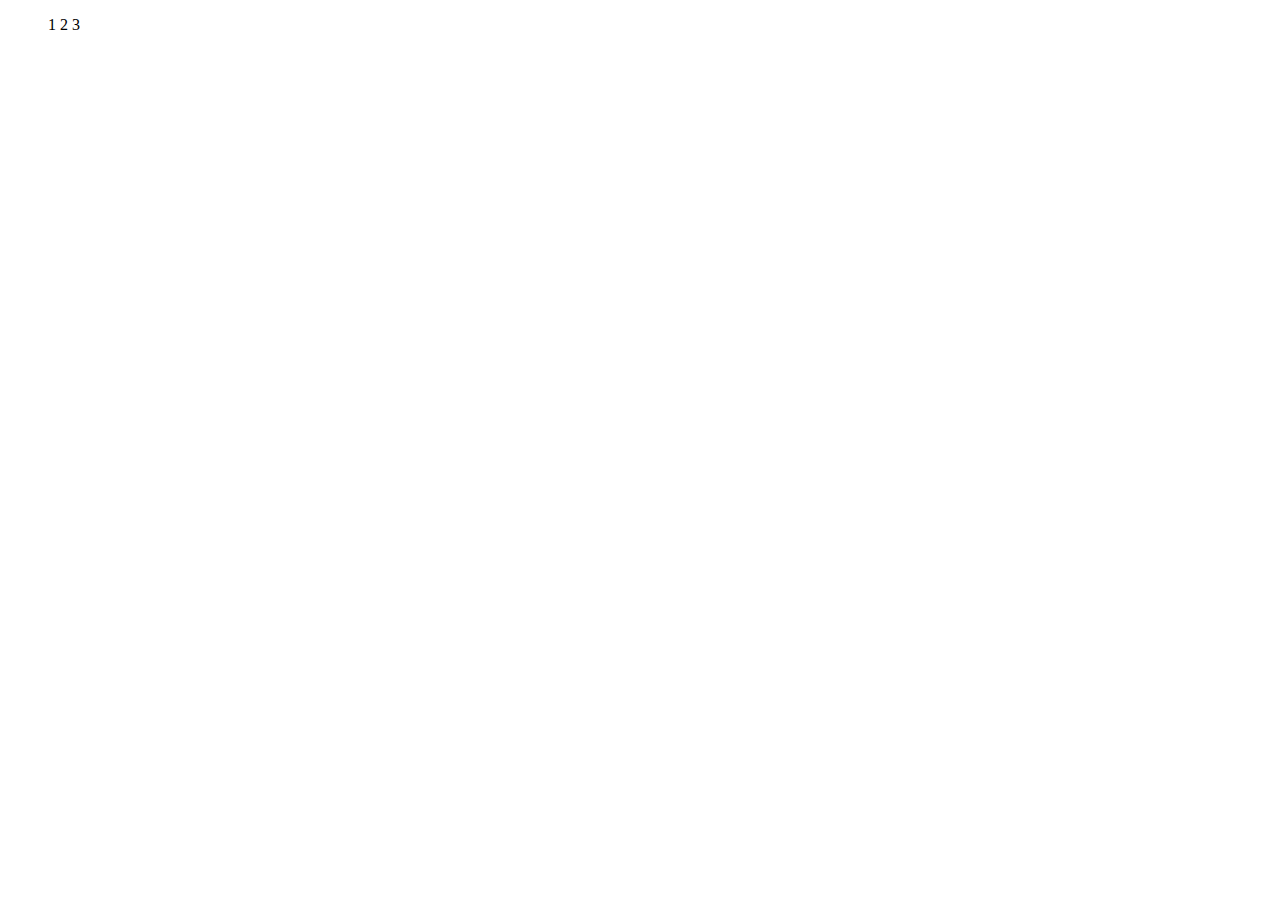
==== index.html @ 14f85557 "Update index.html" ====
<!DOCTYPE html>
<html lang="en">
<head>
    <meta charset="UTF-8">
    <meta name="viewport" content="width=device-width, initial-scale=1.0">
    <title>gitTest</title>
</head>
<body>
    <ul>
        <lu>1</lu>
        <lu>2</lu>
        <lu>3</lu>
    </ul>
</body>
</html>
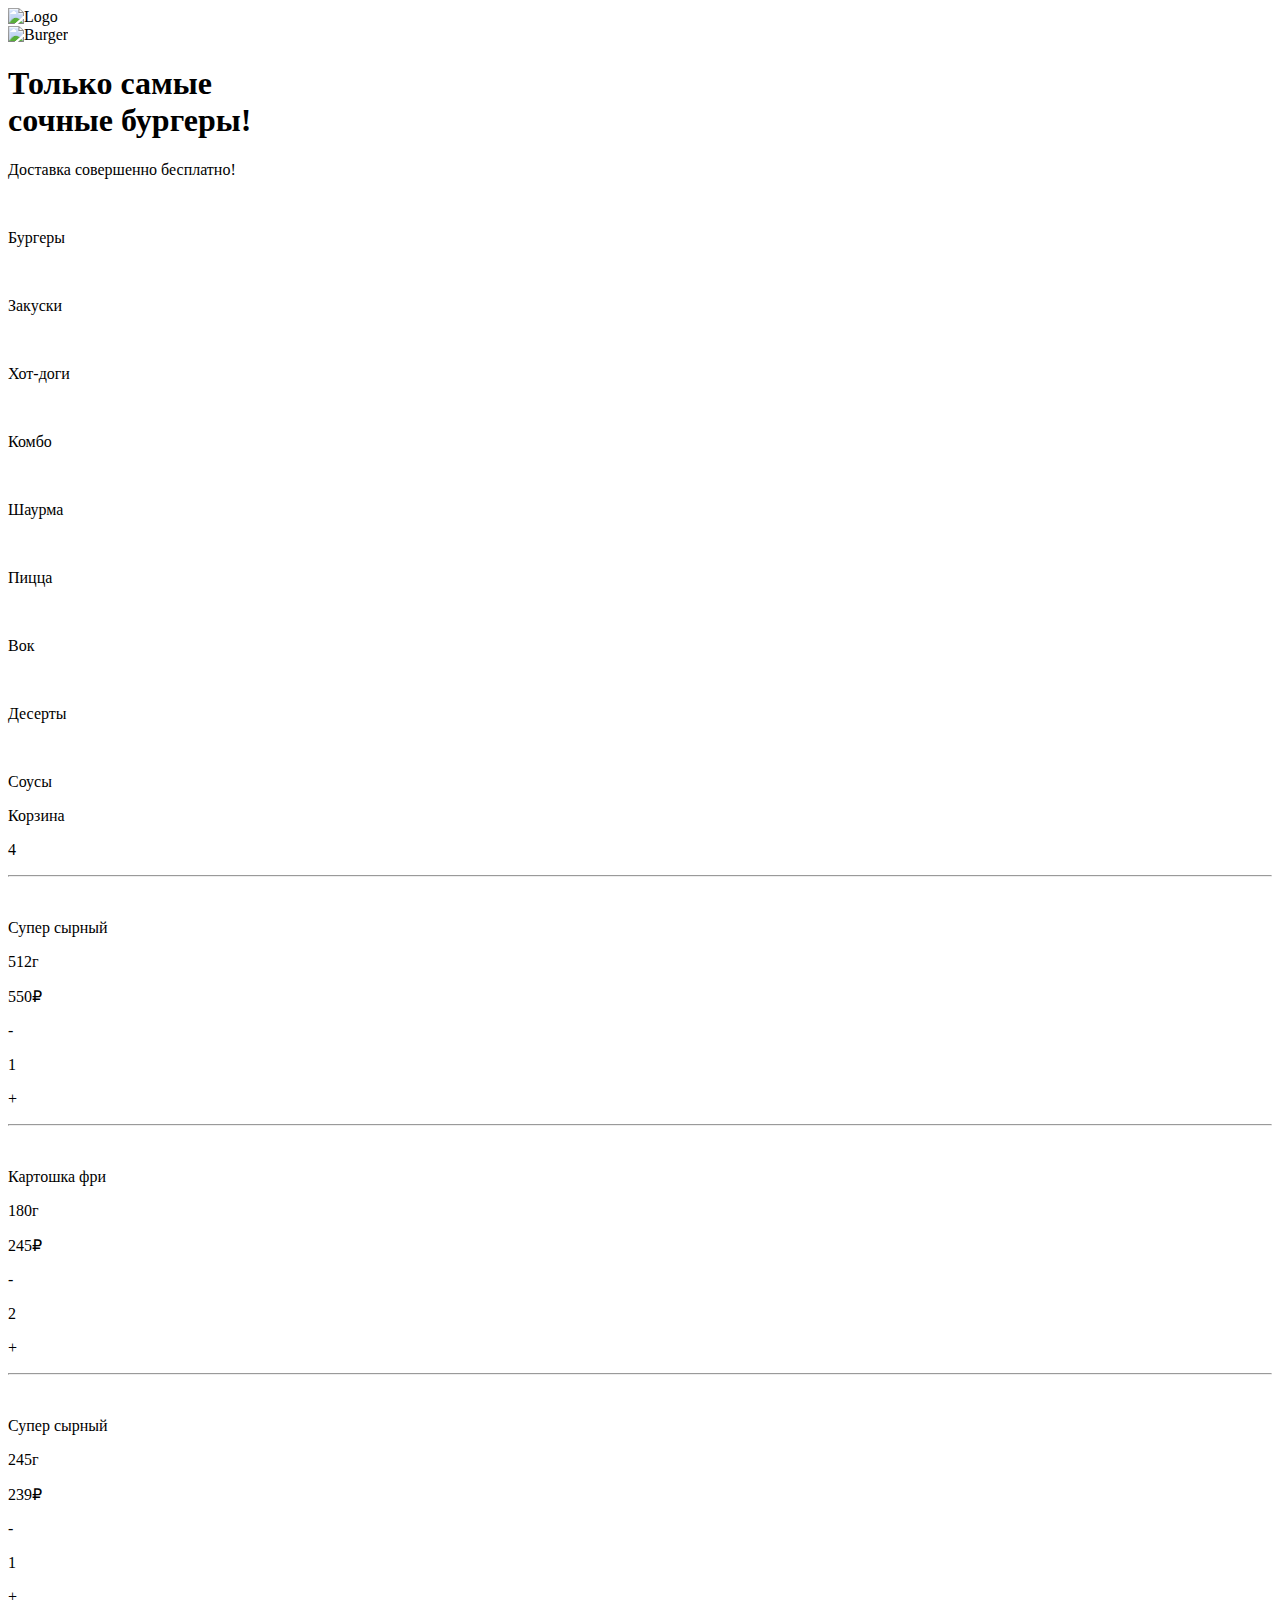
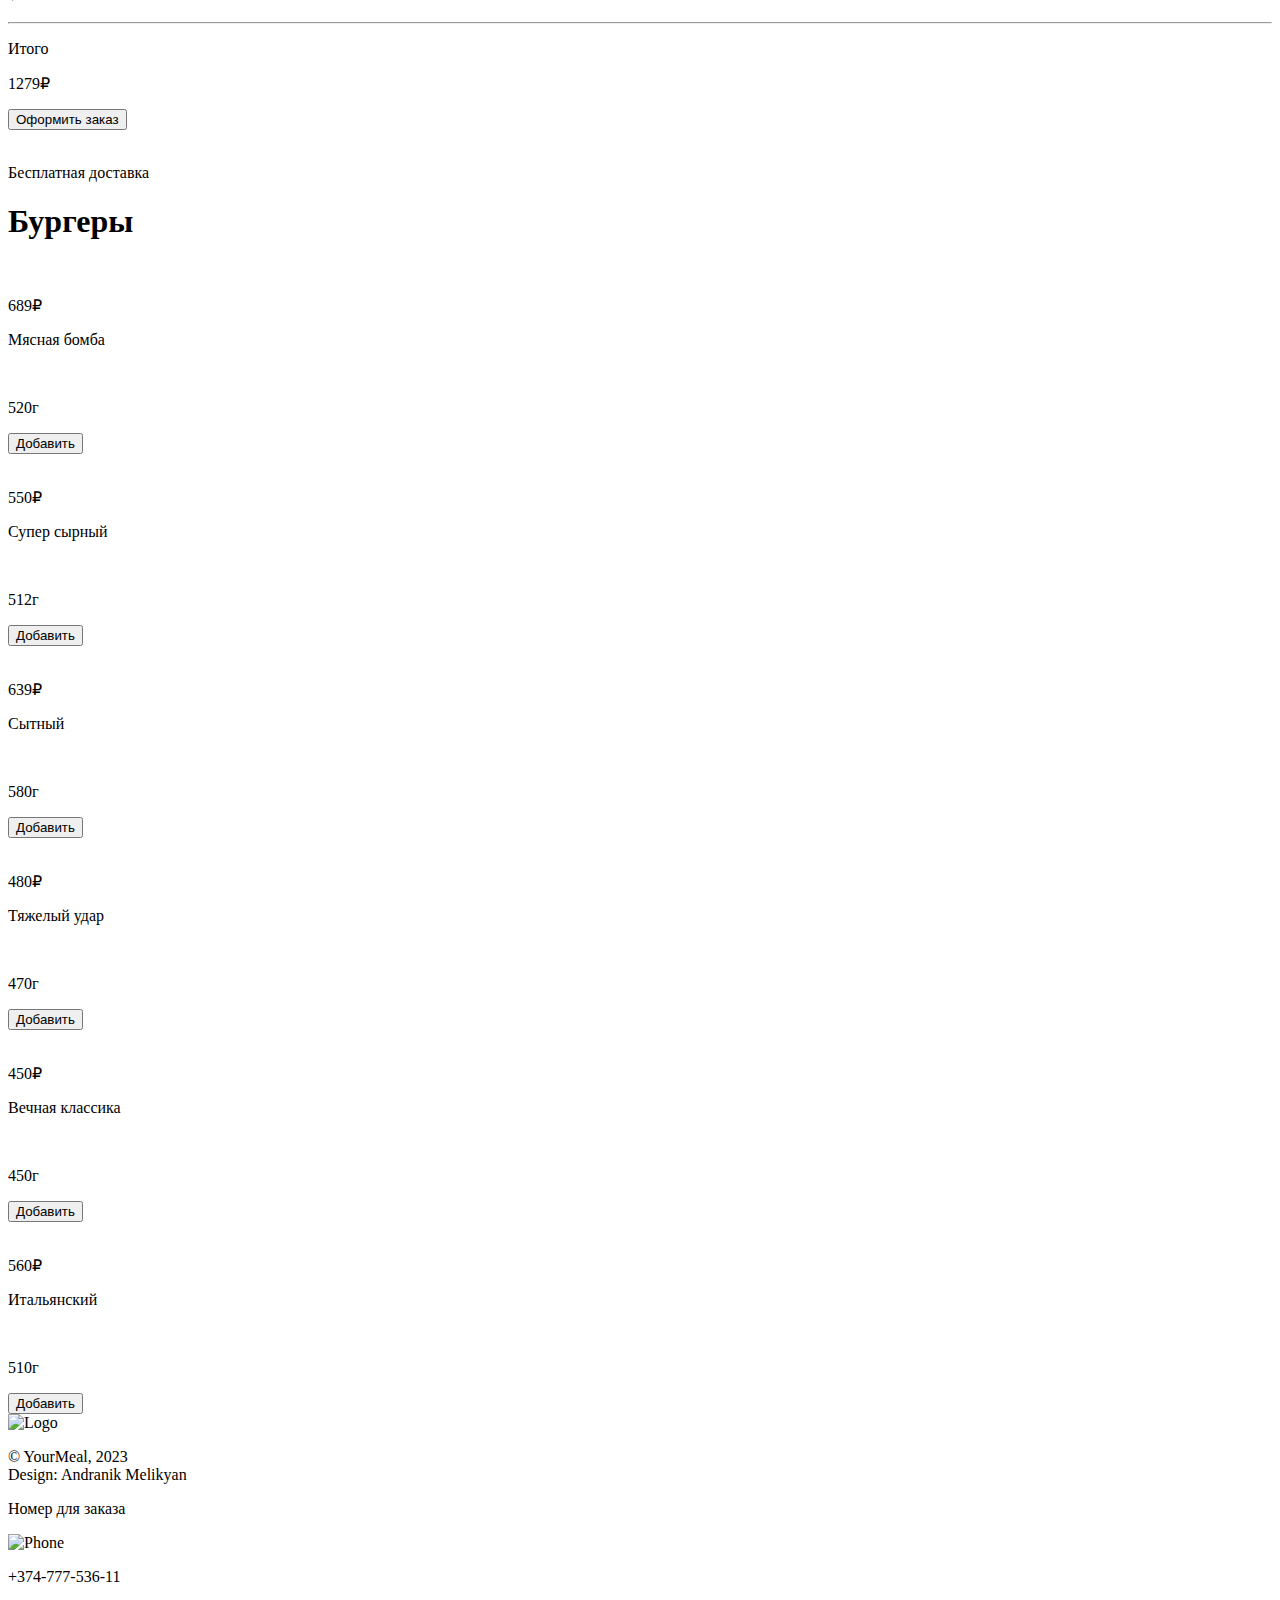
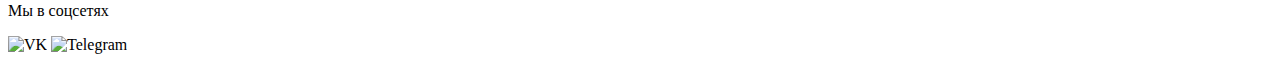
==== commit 53a455e9: "Update index.html" ====
--- a/index.html
+++ b/index.html
@@ -1,15 +1,235 @@
 <!DOCTYPE html>
-<html lang="en">
+<html lang="ru">
 <head>
     <meta charset="UTF-8">
     <meta name="viewport" content="width=device-width, initial-scale=1.0">
-    <title>gitTest</title>
+
+    <link rel="stylesheet" type="text/css" href="css/fonts.css">
+    <link rel="stylesheet" type="text/css" href="css/header.css">
+    <link rel="stylesheet" type="text/css" href="css/main.css">
+    <link rel="stylesheet" type="text/css" href="css/footer.css">
+    <link rel="stylesheet" type="text/css" href="css/button.css">
+
+    <link rel="icon" type="image/x-icon" href="img/header nav/1.svg">
+    <title>YourMeal</title>
 </head>
 <body>
-    <ul>
-        <lu>1</lu>
-        <lu>2</lu>
-        <lu>3</lu>
-    </ul>
+    <header class="header">
+        <section>
+            <img src="img/site logo/logo.svg" alt="Logo">
+            <div class="head">
+                <div class="burger">
+                    <img class="burger-img" src="img/header image/pic.svg" alt="Burger">
+                </div>
+                <div class="text">
+                    <h1 class="primary">Только самые <br><strong class="secondary">сочные бургеры!</strong></h1>
+                    <p class="third">Доставка совершенно бесплатно!</p>
+                </div>
+            </div>
+        </section>
+     </header>
+     <main class="main">
+        <section>
+            <div class="foods">
+
+                <div class="food-primary">
+                    <img src="img/header nav/1.svg" alt="">
+                    <p class="food-text">Бургеры</p>
+                </div>
+                
+                <div class="food">
+                    <img src="img/header nav/2.svg" alt="">
+                    <p class="food-text">Закуски</p>
+                </div>
+
+                <div class="food">
+                    <img src="img/header nav/3.svg" alt="">
+                    <p class="food-text">Хот-доги</p>
+                </div>
+
+                <div class="food">
+                    <img src="img/header nav/4.svg" alt="">
+                    <p class="food-text">Комбо</p>
+                </div>
+                
+                <div class="food">
+                    <img src="img/header nav/5.svg" alt="">
+                    <p class="food-text">Шаурма</p>
+                </div>
+                
+                <div class="food">
+                    <img src="img/header nav/6.svg" alt="">
+                    <p class="food-text">Пицца</p>
+                </div>
+                
+                <div class="food">
+                    <img src="img/header nav/7.svg" alt="">
+                    <p class="food-text">Вок</p>
+                </div>
+                
+                <div class="food">
+                    <img src="img/header nav/8.svg" alt="">
+                    <p class="food-text">Десерты</p>
+                </div>
+                
+                <div class="food">
+                    <img src="img/header nav/9.svg" alt="">
+                    <p class="food-text">Соусы</p>
+                </div>
+                
+            </div>
+        </section>
+
+        <section class="order-foods">
+            <div class="order">
+                <div class="korzina">
+                    <p class="order-primary">Корзина</p>
+                    <p class="order-secondary">4</p>
+                </div>
+                <div class="foods-to-order">
+                    <hr class="hr">
+                    <div class="order-food">
+                        <img class="order-img" src="img/order/1.svg" alt="">
+                        <div class="between">
+                          <div>
+                           <p class="name">Супер сырный</p>
+                           <p class="weight">512г</p>
+                           <p class="price">550₽</p>
+                          </div>
+                            <div class="number">
+                              <p class="minus">-</p>
+                              <p class="one">1</p>
+                              <p class="plus">+</p>
+                            </div>
+                        </div>
+                    </div>
+                    <hr class="hr">
+                    <div class="order-food">
+                        <img class="order-img" src="img/order/2.svg" alt="">
+                        <div class="between">
+                          <div>
+                           <p class="name">Картошка фри</p>
+                           <p class="weight">180г</p>
+                           <p class="price">245₽</p>
+                          </div>
+                            <div class="number">
+                              <p class="minus">-</p>
+                              <p class="one">2</p>
+                              <p class="plus">+</p>
+                            </div>
+                        </div>
+                    </div>
+                    <hr class="hr">
+                    <div class="order-food">
+                        <img class="order-img" src="img/order/3.svg" alt="">
+                        <div class="between">
+                          <div>
+                           <p class="name">Супер сырный</p>
+                           <p class="weight">245г</p>
+                           <p class="price">239₽</p>
+                          </div>
+                            <div class="number">
+                              <p class="minus">-</p>
+                              <p class="one">1</p>
+                              <p class="plus">+</p>
+                            </div>
+                        </div>
+                    </div>
+                    <hr class="hr">
+                    <div class="order-price">
+                        <p class="price-primary">Итого</p>
+                        <p class="price-secondary">1279₽</p>
+                    </div>
+                    <button class="order-button">Оформить заказ</button>
+                    <div class="delivery">
+                        <img src="img/order/delivery.svg" alt="">
+                        <p class="delivery-text">Бесплатная доставка</p>
+                    </div>
+                </div>
+            </div>
+
+            <div>
+                <h1 class="burger-primary">Бургеры</h1>
+                <div class="burgers">
+                <div class="burger-info">
+                    <img src="img/Burgers/1.svg" alt="">
+                    <p class="burger-price">689₽</p>
+                    <p class="burger-name">Мясная бомба</p>
+                    <br>
+                    <p class="burger-weight">520г</p>
+                    <button class="burger-button">Добавить</button>
+                </div>
+                <div class="burger-info">
+                    <img src="img/Burgers/2.svg" alt="">
+                    <p class="burger-price">550₽</p>
+                    <p class="burger-name">Супер сырный</p>
+                    <br>
+                    <p class="burger-weight">512г</p>
+                    <button class="burger-button">Добавить</button>
+                </div>
+                <div class="burger-info">
+                    <img src="img/Burgers/3.svg" alt="">
+                    <p class="burger-price">639₽</p>
+                    <p class="burger-name">Сытный</p>
+                    <br>
+                    <p class="burger-weight">580г</p>
+                    <button class="burger-button">Добавить</button>
+                </div>
+                </div>
+                
+                <div class="burgers">
+                  <div class="burger-info">
+                    <img src="img/Burgers/4.svg" alt="">
+                    <p class="burger-price">480₽</p>
+                    <p class="burger-name">Тяжелый удар</p>
+                    <br>
+                    <p class="burger-weight">470г</p>
+                    <button class="burger-button">Добавить</button>
+                  </div>
+                  <div class="burger-info">
+                    <img src="img/Burgers/5.svg" alt="">
+                    <p class="burger-price">450₽</p>
+                    <p class="burger-name">Вечная классика</p>
+                    <br>
+                    <p class="burger-weight">450г</p>
+                    <button class="burger-button">Добавить</button>
+                  </div>
+                  <div class="burger-info">
+                    <img src="img/Burgers/6.svg" alt="">
+                    <p class="burger-price">560₽</p>
+                    <p class="burger-name">Итальянский</p>
+                    <br>
+                    <p class="burger-weight">510г</p>
+                    <button class="burger-button">Добавить</button>
+                  </div>
+                </div>
+        </section>
+     </main>
+     <footer class="footer">
+        <section>
+            <div class="footer-info">
+                <div class="logo">
+                    <img class="footer-logo" src="img/footer site logo/site-logo.svg" alt="Logo">
+                    <p class="footer-nav">© YourMeal, 2023<br>Design: Andranik Melikyan</p>
+                </div>
+
+                <div class="nav">
+                    <p class="number-for-call">Номер для заказа</p>
+                    <div class="phone">
+                        <img src="img/footer logo/1.svg" alt="Phone">
+                        <p class="phone-number">+374-777-536-11</p>
+                    </div>
+                </div>
+
+                <div class="nav">
+                    <p class="nav-primary">Мы в соцсетях</p>
+                    <div class="internet">
+                        <img class="VK" src="img/footer logo/2.svg" alt="VK">
+                        <img class="telegram" src="img/footer logo/3.svg" alt="Telegram">
+                    </div>
+                </div>
+            </div>
+        </section>
+     </footer>
 </body>
 </html>--- a/css/fonts.css
+++ b/css/fonts.css
@@ -0,0 +1,19 @@
+@font-face {
+    font-family: "RobotoB";
+    src: url(../fonts/Roboto-Bold.ttf)
+}
+
+@font-face {
+    font-family: "RobotoL";
+    src: url(../fonts/Roboto-Light.ttf)
+}
+
+@font-face {
+    font-family: "RobotoM";
+    src: url(../fonts/Roboto-Medium.ttf)
+}
+
+@font-face {
+    font-family: "RobotoT";
+    src: url(../fonts/Roboto-Thin.ttf)
+}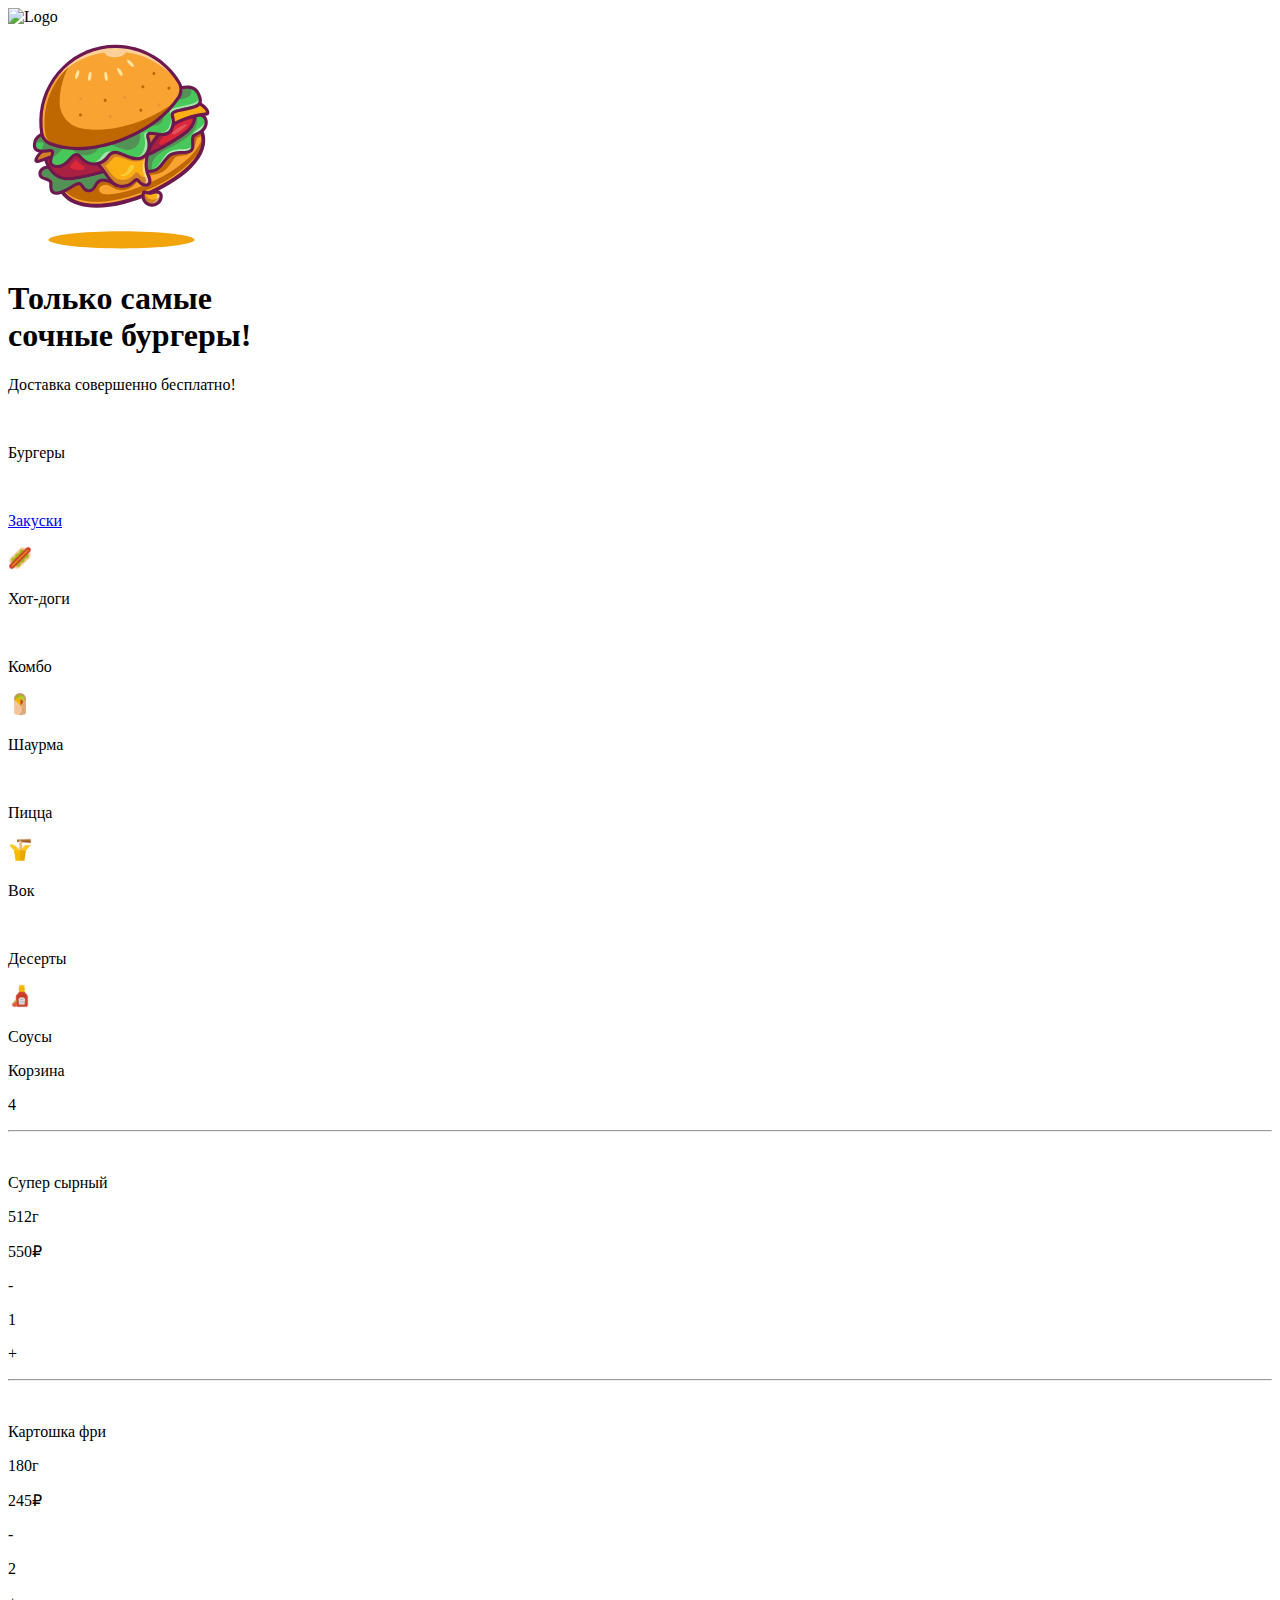
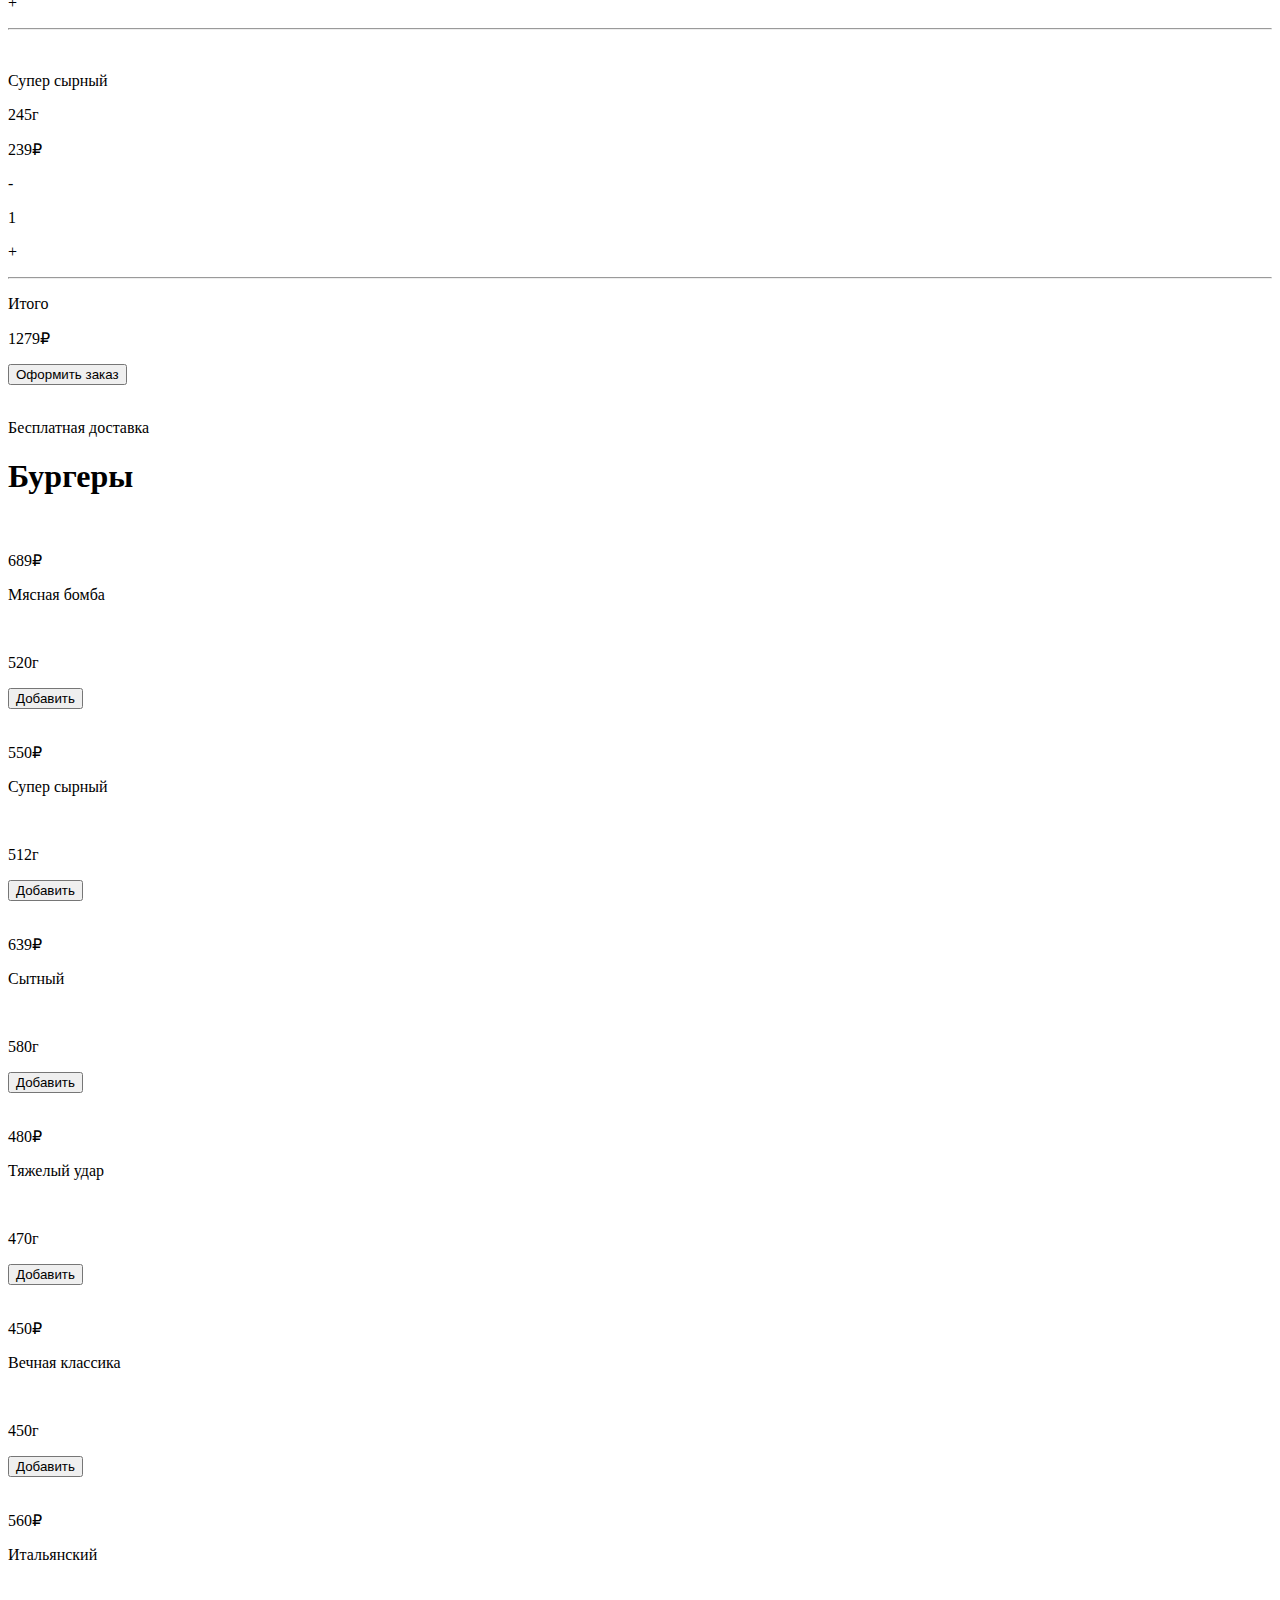
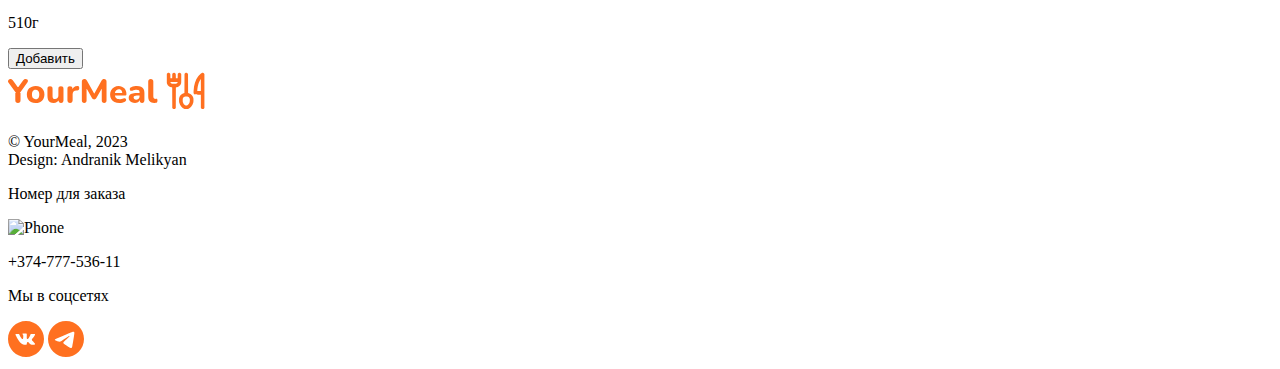
==== commit 408299ac: "Update index.html" ====
--- a/index.html
+++ b/index.html
@@ -38,8 +38,10 @@
                 </div>
                 
                 <div class="food">
-                    <img src="img/header nav/2.svg" alt="">
-                    <p class="food-text">Закуски</p>
+                    <a class="snacks" href="Snacks.html">
+                        <img src="img/header nav/2.svg" alt="">
+                        <p class="food-text">Закуски</p>
+                    </a>
                 </div>
 
                 <div class="food">
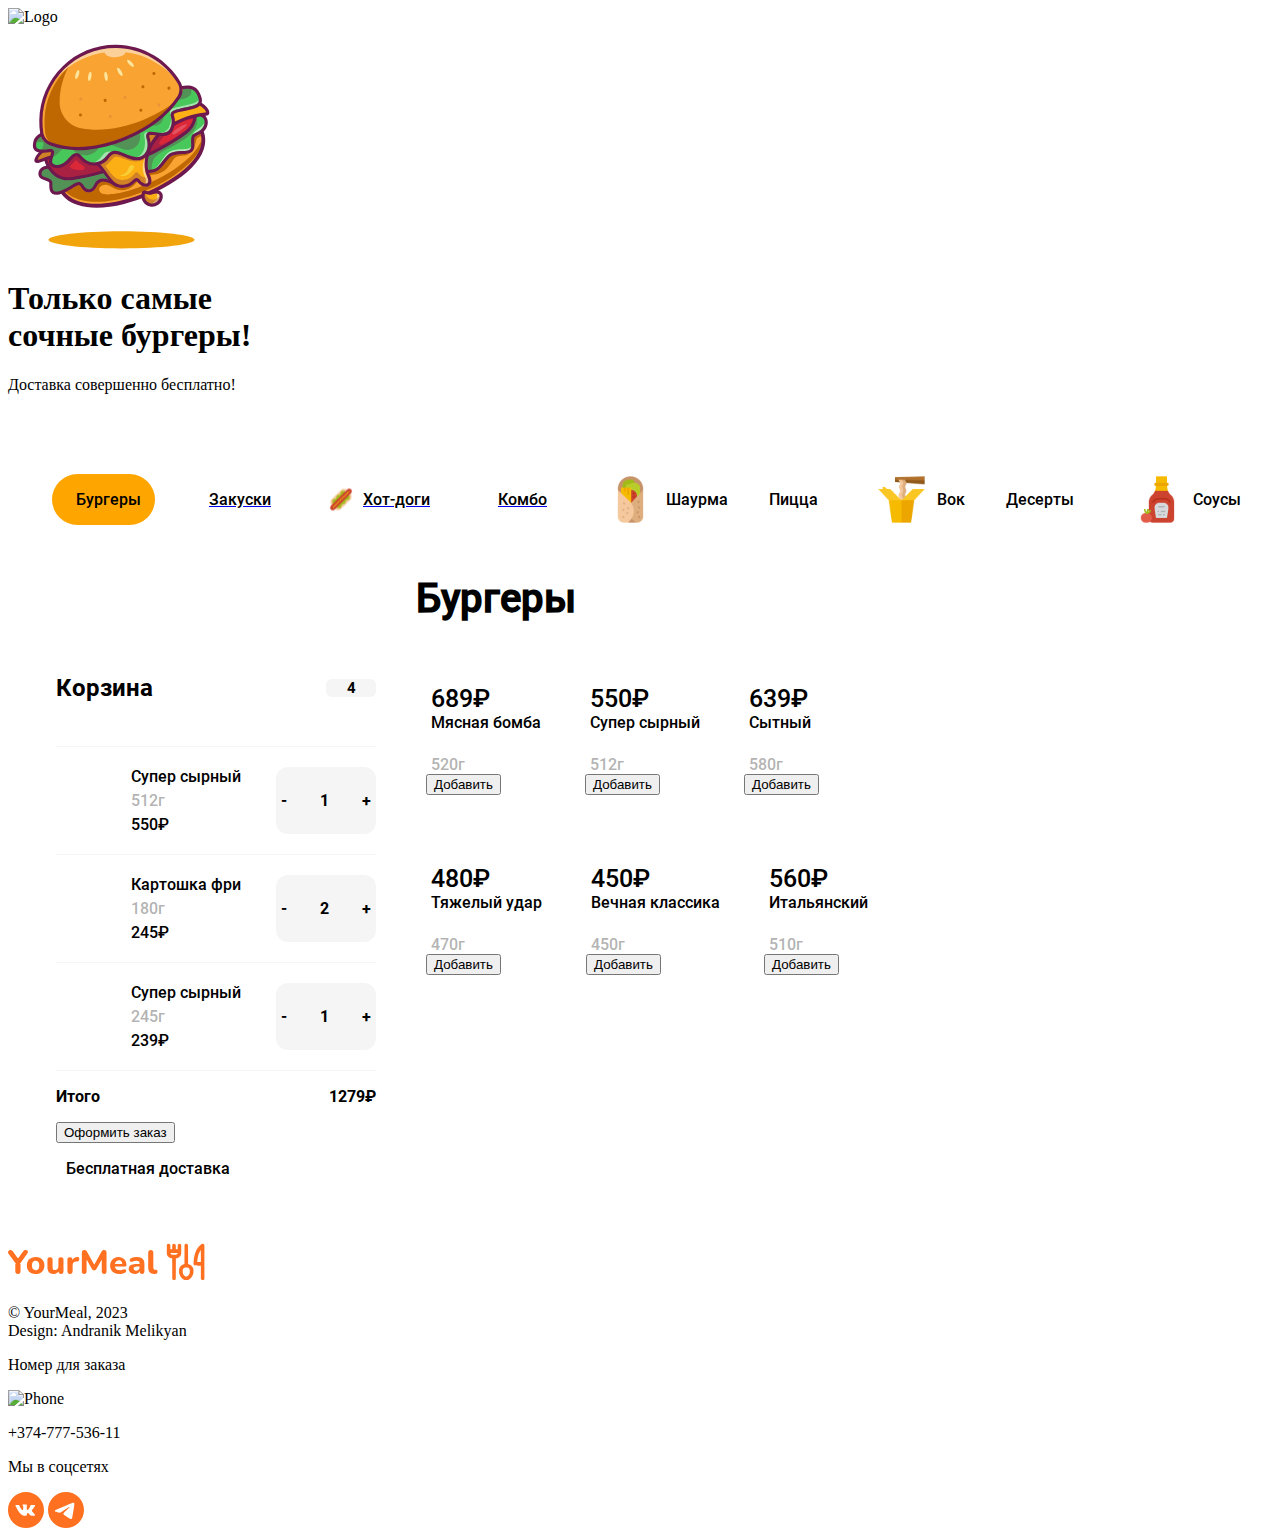
==== commit dc9a42ac: "Update index.html" ====
--- a/index.html
+++ b/index.html
@@ -11,7 +11,7 @@
     <link rel="stylesheet" type="text/css" href="css/button.css">
 
     <link rel="icon" type="image/x-icon" href="img/header nav/1.svg">
-    <title>YourMeal</title>
+    <title>YourMeal - Burgers</title>
 </head>
 <body>
     <header class="header">
@@ -31,28 +31,31 @@
      <main class="main">
         <section>
             <div class="foods">
-
                 <div class="food-primary">
                     <img src="img/header nav/1.svg" alt="">
                     <p class="food-text">Бургеры</p>
                 </div>
                 
-                <div class="food">
-                    <a class="snacks" href="Snacks.html">
+                <a class="snacks" href="Snacks.html">
+                    <div class="food">
                         <img src="img/header nav/2.svg" alt="">
                         <p class="food-text">Закуски</p>
-                    </a>
-                </div>
-
-                <div class="food">
-                    <img src="img/header nav/3.svg" alt="">
-                    <p class="food-text">Хот-доги</p>
-                </div>
-
-                <div class="food">
-                    <img src="img/header nav/4.svg" alt="">
-                    <p class="food-text">Комбо</p>
-                </div>
+                    </div>
+                </a>
+
+                <a href="hot-dog.html">
+                    <div class="food">
+                        <img src="img/header nav/3.svg" alt="">
+                        <p class="food-text">Хот-доги</p>
+                    </div>
+                </a>
+
+                <a href="combo.html">
+                    <div class="food">
+                        <img src="img/header nav/4.svg" alt="">
+                        <p class="food-text">Комбо</p>
+                    </div>
+                </a>
                 
                 <div class="food">
                     <img src="img/header nav/5.svg" alt="">
--- a/css/main.css
+++ b/css/main.css
@@ -0,0 +1,271 @@
+.main {
+    margin-top: 80px;
+}
+
+
+
+.foods {
+    display: flex;
+    justify-content: center;
+}
+
+
+.food-primary {
+    display: flex;
+    color: black;
+    font-size: 16px;
+    font-family: RobotoM, sans-serif;
+    background-color: orange;
+    border-radius: 50px;
+    padding-left: 14px;
+    padding-right: 14px;
+}
+
+.food:hover {
+    background-color: rgb(255, 195, 84);
+    cursor: pointer;
+}
+
+
+.food-text {
+    margin-left: 10px;
+}
+
+.food {
+    display: flex;
+    color: black;
+    font-size: 16px;
+    font-family: RobotoM, sans-serif;
+    background-color: white;
+    border-radius: 50px;
+    padding-left: 14px;
+    padding-right: 14px;
+    margin-left: 30px;
+}
+
+/*Order*/
+.order-foods {
+    display: flex;
+    margin-left: 30px;
+}
+
+
+.order {
+    background-color: white;
+    border-radius: 18px;
+    width: 320px;
+    height: 580px;
+    margin-top: 125px;
+    padding-left: 18px;
+    padding-right: 18px;
+    padding-bottom: 10px;
+}
+
+
+.korzina {
+    display: flex;
+    align-items: center;
+    justify-content: space-between;
+}
+
+
+.order-primary {
+    color: black;
+    font-size: 24px;
+    font-family: RobotoB, sans-serif;
+}
+
+.order-secondary {
+    display: flex;
+    justify-content: center;
+    color: black;
+    font-size: 15px;
+    font-family: RobotoB, sans-serif;
+    background-color: whitesmoke;
+    width: 50px;
+    border-radius: 6px;
+}
+
+
+.order-food {
+    display: flex;
+    margin-top: 20px;
+}
+
+.order-img {
+    width: 84px;
+}
+
+
+.order-food:first-child {
+    margin: 0;
+}
+
+.name,
+.weight,
+.price {
+    margin: 0;
+    margin-left: 5px;
+    margin-top: 5px;
+}
+
+.name {
+    margin: 0;
+    margin-left: 5px;
+    color: black;
+    font-family: RobotoM, sans-serif;
+}
+
+.weight {
+    color: rgba(128, 128, 128, 0.596);
+    font-family: RobotoM, sans-serif;
+}
+
+.price {
+    color: black;
+    font-family: RobotoM, sans-serif;
+}
+
+.number {
+    display: flex;
+    justify-content: space-between;
+    align-items: center;
+    background-color: whitesmoke;
+    width: 90px;
+    border-radius: 12px;
+    padding-left: 5px;
+    padding-right: 5px;
+
+    font-size: 16px;
+    font-family: RobotoB, sans-serif;
+}
+
+
+.minus:hover,
+.plus:hover {
+    cursor: pointer;
+    color: gray;
+}
+
+
+
+.between {
+    display: flex;
+    justify-content: space-between;
+    width: 300px;
+}
+
+
+hr {
+    height: 1px;
+    background-color: whitesmoke;
+    border: none;
+    margin: 0;
+    margin-top: 20px;
+}
+
+.order-price {
+    display: flex;
+    justify-content: space-between;
+}
+
+
+.price-primary,
+.price-secondary {
+    color: black;
+    font-size: 16px;
+    font-family: RobotoB, sans-serif;
+}
+
+
+.delivery {
+    display: flex;
+}
+
+.delivery-text {
+    margin-left: 10px;
+    color: black;
+    font-size: 16px;
+    font-family: RobotoM, sans-serif;
+}
+
+/*Burgers*/
+.burgers {
+    display: flex;
+    margin-top: 22px;
+}
+
+.burger:first-child {
+    margin: 0;
+}
+
+.burger-primary {
+    color: black;
+    font-size: 40px;
+    font-family: RobotoM, sans-serif;
+    margin: 0;
+    margin-top: 50px;
+    margin-bottom: 27px;
+    margin-left: 22px;
+}
+
+.burger-info {
+    background-color: white;
+    border-radius: 18px;
+    padding: 12px;
+    margin-left: 20px;
+}
+
+
+
+
+
+
+.burger-name,
+.burger-weight,
+.burger-price {
+    margin: 0;
+    margin-left: 5px;
+    margin-top: 5px;
+}
+
+.burger-name {
+    margin: 0;
+    margin-left: 5px;
+    color: black;
+    font-family: RobotoM, sans-serif;
+}
+
+.burger-weight {
+    color: rgba(128, 128, 128, 0.596);
+    font-family: RobotoM, sans-serif;
+}
+
+.burger-price {
+    color: black;
+    font-size: 25px;
+    font-family: RobotoM, sans-serif;
+}
+
+
+
+
+
+
+
+
+
+
+
+
+
+
+
+
+
+
+
+
+
+
+
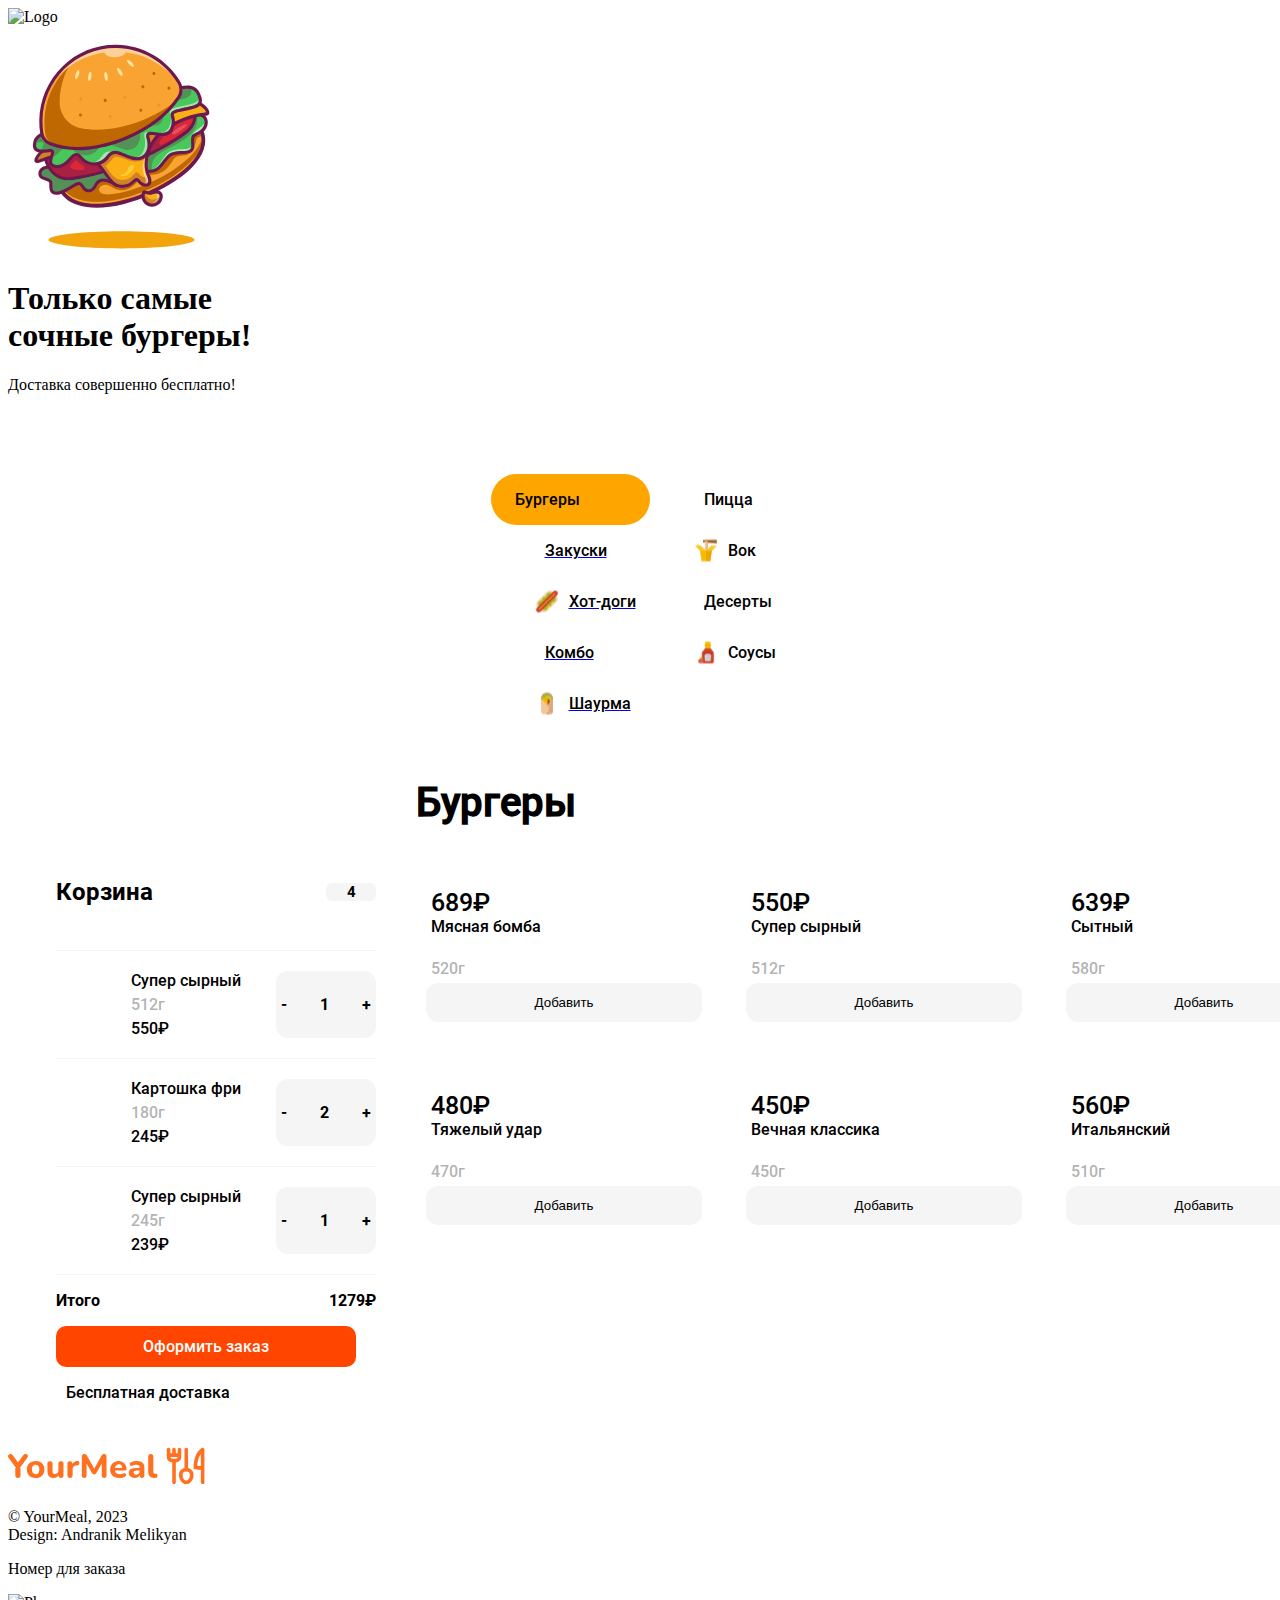
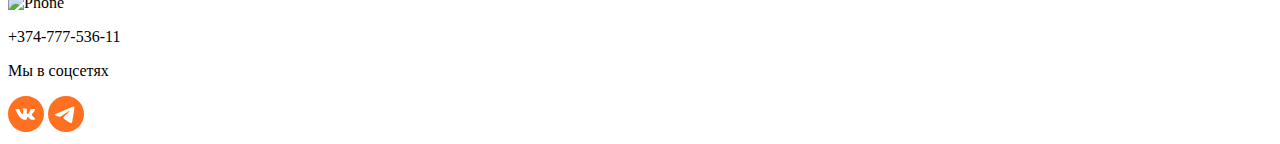
==== commit 4428107a: "Update index.html" ====
--- a/index.html
+++ b/index.html
@@ -31,57 +31,62 @@
      <main class="main">
         <section>
             <div class="foods">
-                <div class="food-primary">
-                    <img src="img/header nav/1.svg" alt="">
-                    <p class="food-text">Бургеры</p>
+                <div class="wrapper">
+                    <div class="food-primary">
+                        <img src="img/header nav/1.svg" alt="">
+                        <p class="food-text">Бургеры</p>
+                    </div>
+                    
+                    <a class="snacks" href="Snacks.html">
+                        <div class="food">
+                            <img src="img/header nav/2.svg" alt="">
+                            <p class="food-text">Закуски</p>
+                        </div>
+                    </a>
+    
+                    <a href="hot-dog.html">
+                        <div class="food">
+                            <img src="img/header nav/3.svg" alt="">
+                            <p class="food-text">Хот-доги</p>
+                        </div>
+                    </a>
+    
+                    <a href="combo.html">
+                        <div class="food">
+                            <img src="img/header nav/4.svg" alt="">
+                            <p class="food-text">Комбо</p>
+                        </div>
+                    </a>
+                    
+                    <a href="shawarma.html">
+                        <div class="food">
+                            <img src="img/header nav/5.svg" alt="">
+                            <p class="food-text">Шаурма</p>
+                        </div>
+                    </a>
                 </div>
                 
-                <a class="snacks" href="Snacks.html">
-                    <div class="food">
-                        <img src="img/header nav/2.svg" alt="">
-                        <p class="food-text">Закуски</p>
-                    </div>
-                </a>
-
-                <a href="hot-dog.html">
-                    <div class="food">
-                        <img src="img/header nav/3.svg" alt="">
-                        <p class="food-text">Хот-доги</p>
-                    </div>
-                </a>
-
-                <a href="combo.html">
-                    <div class="food">
-                        <img src="img/header nav/4.svg" alt="">
-                        <p class="food-text">Комбо</p>
-                    </div>
-                </a>
-                
-                <div class="food">
-                    <img src="img/header nav/5.svg" alt="">
-                    <p class="food-text">Шаурма</p>
-                </div>
-                
-                <div class="food">
-                    <img src="img/header nav/6.svg" alt="">
-                    <p class="food-text">Пицца</p>
-                </div>
-                
-                <div class="food">
-                    <img src="img/header nav/7.svg" alt="">
-                    <p class="food-text">Вок</p>
-                </div>
-                
-                <div class="food">
-                    <img src="img/header nav/8.svg" alt="">
-                    <p class="food-text">Десерты</p>
-                </div>
-                
-                <div class="food">
-                    <img src="img/header nav/9.svg" alt="">
-                    <p class="food-text">Соусы</p>
-                </div>
-                
+                <div class="wrapper">
+                    <div class="food">
+                        <img src="img/header nav/6.svg" alt="">
+                        <p class="food-text">Пицца</p>
+                    </div>
+                    
+                    <div class="food">
+                        <img src="img/header nav/7.svg" alt="">
+                        <p class="food-text">Вок</p>
+                    </div>
+                    
+                    <div class="food">
+                        <img src="img/header nav/8.svg" alt="">
+                        <p class="food-text">Десерты</p>
+                    </div>
+                    
+                    <div class="food">
+                        <img src="img/header nav/9.svg" alt="">
+                        <p class="food-text">Соусы</p>
+                    </div>
+                </div>
             </div>
         </section>
 
@@ -218,19 +223,21 @@
                     <p class="footer-nav">© YourMeal, 2023<br>Design: Andranik Melikyan</p>
                 </div>
 
-                <div class="nav">
-                    <p class="number-for-call">Номер для заказа</p>
-                    <div class="phone">
-                        <img src="img/footer logo/1.svg" alt="Phone">
-                        <p class="phone-number">+374-777-536-11</p>
-                    </div>
-                </div>
-
-                <div class="nav">
-                    <p class="nav-primary">Мы в соцсетях</p>
-                    <div class="internet">
-                        <img class="VK" src="img/footer logo/2.svg" alt="VK">
-                        <img class="telegram" src="img/footer logo/3.svg" alt="Telegram">
+                <div class="footer-wrapper">
+                    <div class="nav">
+                        <p class="number-for-call">Номер для заказа</p>
+                        <div class="phone">
+                            <img src="img/footer logo/1.svg" alt="Phone">
+                            <p class="phone-number">+374-777-536-11</p>
+                        </div>
+                    </div>
+    
+                    <div class="nav">
+                        <p class="nav-primary">Мы в соцсетях</p>
+                        <div class="internet">
+                            <img class="VK" src="img/footer logo/2.svg" alt="VK">
+                            <img class="telegram" src="img/footer logo/3.svg" alt="Telegram">
+                        </div>
                     </div>
                 </div>
             </div>
--- a/css/button.css
+++ b/css/button.css
@@ -0,0 +1,78 @@
+.order-button {
+    display: flex;
+    justify-content: center;
+    background-color: orangered;
+    width: 300px;
+    border: none;
+    border-radius: 10px;
+    padding-top: 11px;
+    padding-bottom: 11px;
+    padding-left: 32px;
+    padding-right: 32px;
+
+    color: white;
+    font-size: 16px;
+    font-family: RobotoM, sans-serif;
+}
+
+.order-button:hover {
+    background-color: rgb(173, 46, 0);
+    cursor: pointer;
+}
+
+.order-button:active {
+    background-color: orangered;
+    cursor: default;
+}
+
+
+/*Burger*/
+.burger-button {
+    background-color: whitesmoke;
+    color: black;
+    width: 276px;
+    border: none;
+    border-radius: 12px;
+    padding-left: 92px;
+    padding-right: 92px;
+    padding-top: 12px;
+    padding-bottom: 12px;
+    margin-top: 5px;
+}
+
+.burger-button:hover {
+    cursor: pointer;
+    background-color: gray;
+}
+
+.burger-button:active {
+    cursor: default;
+    background-color: whitesmoke;
+}
+
+
+@media (max-width: 1015px) {
+    .burger-button {
+        padding: 12px 20px;
+        width: 200px;
+    }
+}
+
+
+@media (max-width: 845px) {
+    .burger-button {
+        width: 150px;
+    }
+}
+
+
+
+
+
+
+
+
+
+
+
+
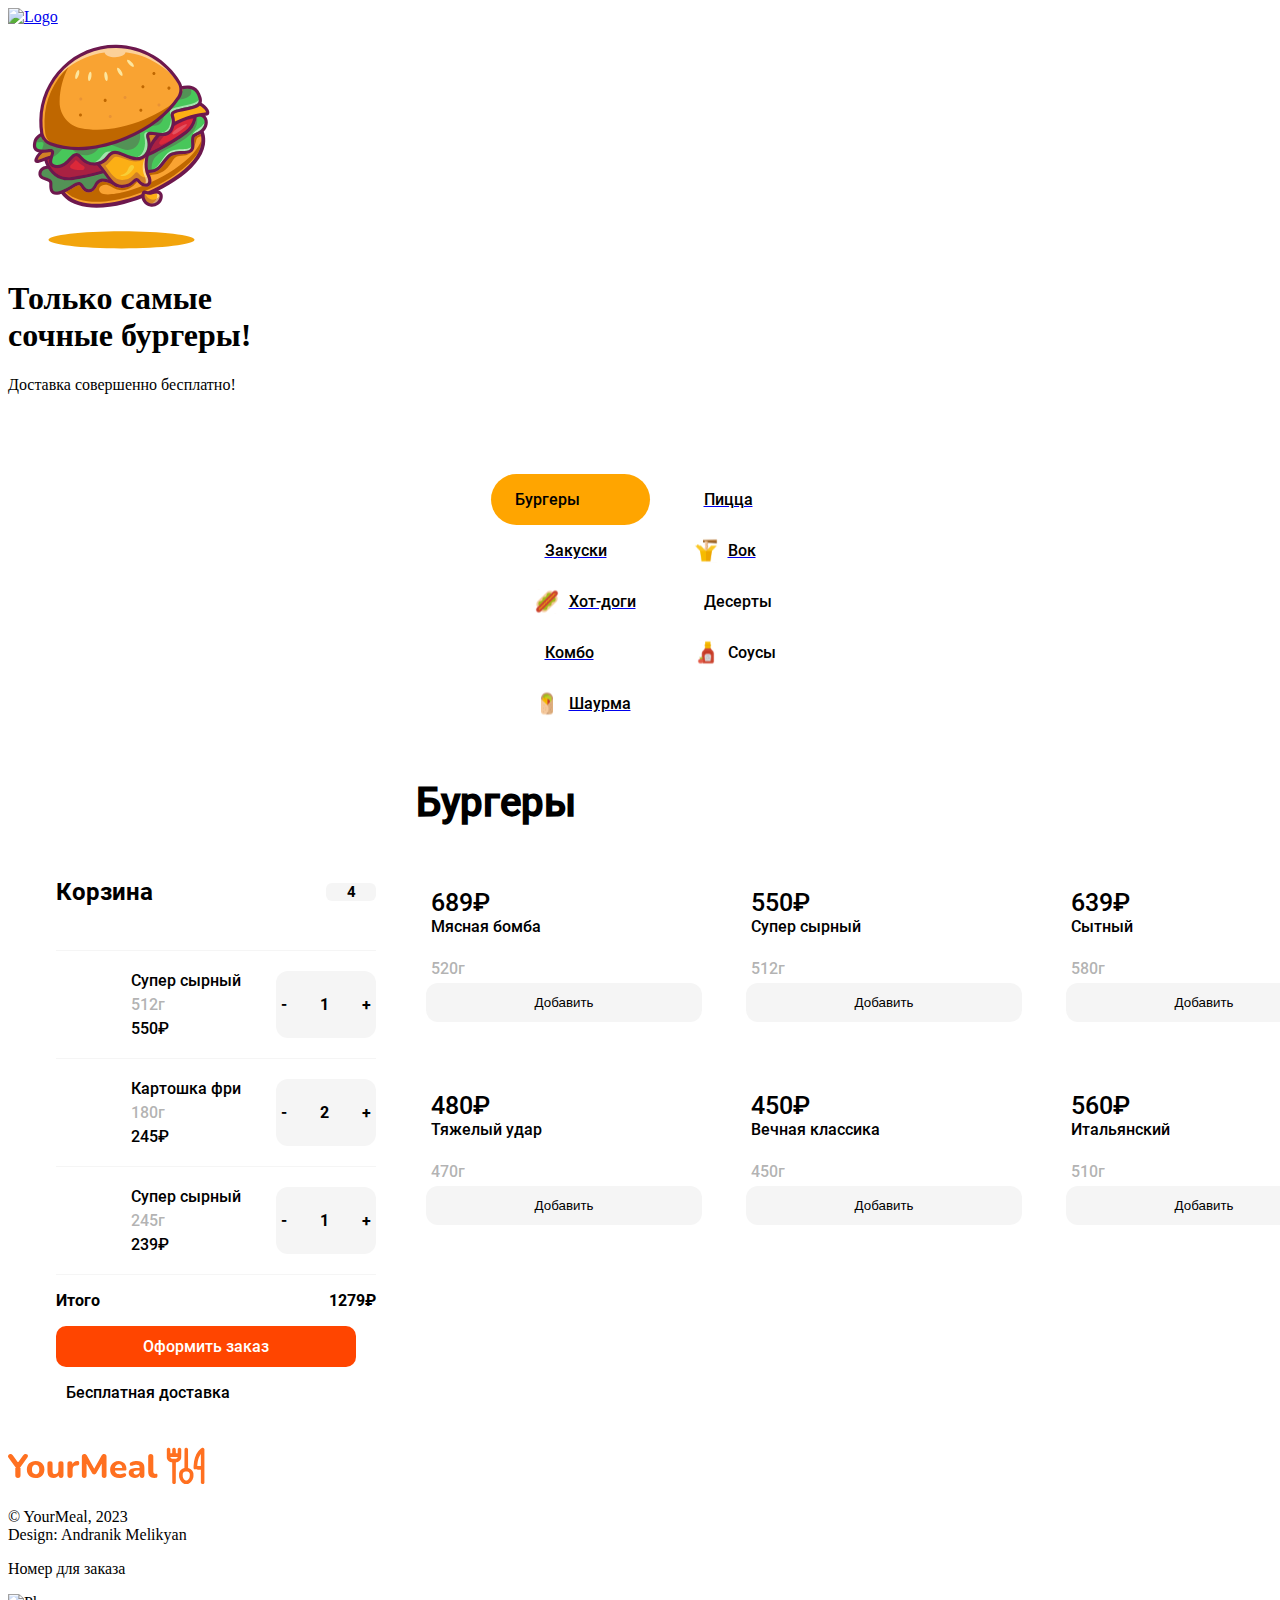
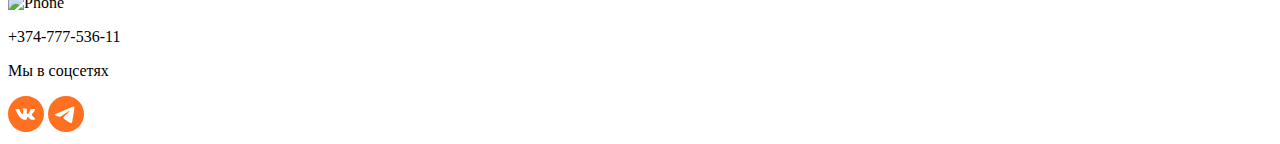
==== commit d1075c61: "Merge pull request #1 from Ferazer-IT/master" ====
--- a/index.html
+++ b/index.html
@@ -16,10 +16,14 @@
 <body>
     <header class="header">
         <section>
-            <img src="img/site logo/logo.svg" alt="Logo">
+            <a href="index.html">
+                <img src="img/site logo/logo.svg" alt="Logo">
+            </a>
             <div class="head">
                 <div class="burger">
-                    <img class="burger-img" src="img/header image/pic.svg" alt="Burger">
+                    <a href="index.html">
+                        <img class="burger-img" src="img/header image/pic.svg" alt="Burger">
+                    </a>
                 </div>
                 <div class="text">
                     <h1 class="primary">Только самые <br><strong class="secondary">сочные бургеры!</strong></h1>
@@ -67,15 +71,19 @@
                 </div>
                 
                 <div class="wrapper">
-                    <div class="food">
-                        <img src="img/header nav/6.svg" alt="">
-                        <p class="food-text">Пицца</p>
-                    </div>
-                    
-                    <div class="food">
-                        <img src="img/header nav/7.svg" alt="">
-                        <p class="food-text">Вок</p>
-                    </div>
+                    <a href="pizza.html">
+                        <div class="food">
+                            <img src="img/header nav/6.svg" alt="">
+                            <p class="food-text">Пицца</p>
+                        </div>
+                    </a>
+                    
+                    <a href="vok.html">
+                        <div class="food">
+                            <img src="img/header nav/7.svg" alt="">
+                            <p class="food-text">Вок</p>
+                        </div>
+                    </a>
                     
                     <div class="food">
                         <img src="img/header nav/8.svg" alt="">
@@ -219,7 +227,9 @@
         <section>
             <div class="footer-info">
                 <div class="logo">
-                    <img class="footer-logo" src="img/footer site logo/site-logo.svg" alt="Logo">
+                    <a href="index.html">
+                        <img class="footer-logo" src="img/footer site logo/site-logo.svg" alt="Logo">
+                    </a>
                     <p class="footer-nav">© YourMeal, 2023<br>Design: Andranik Melikyan</p>
                 </div>
 
